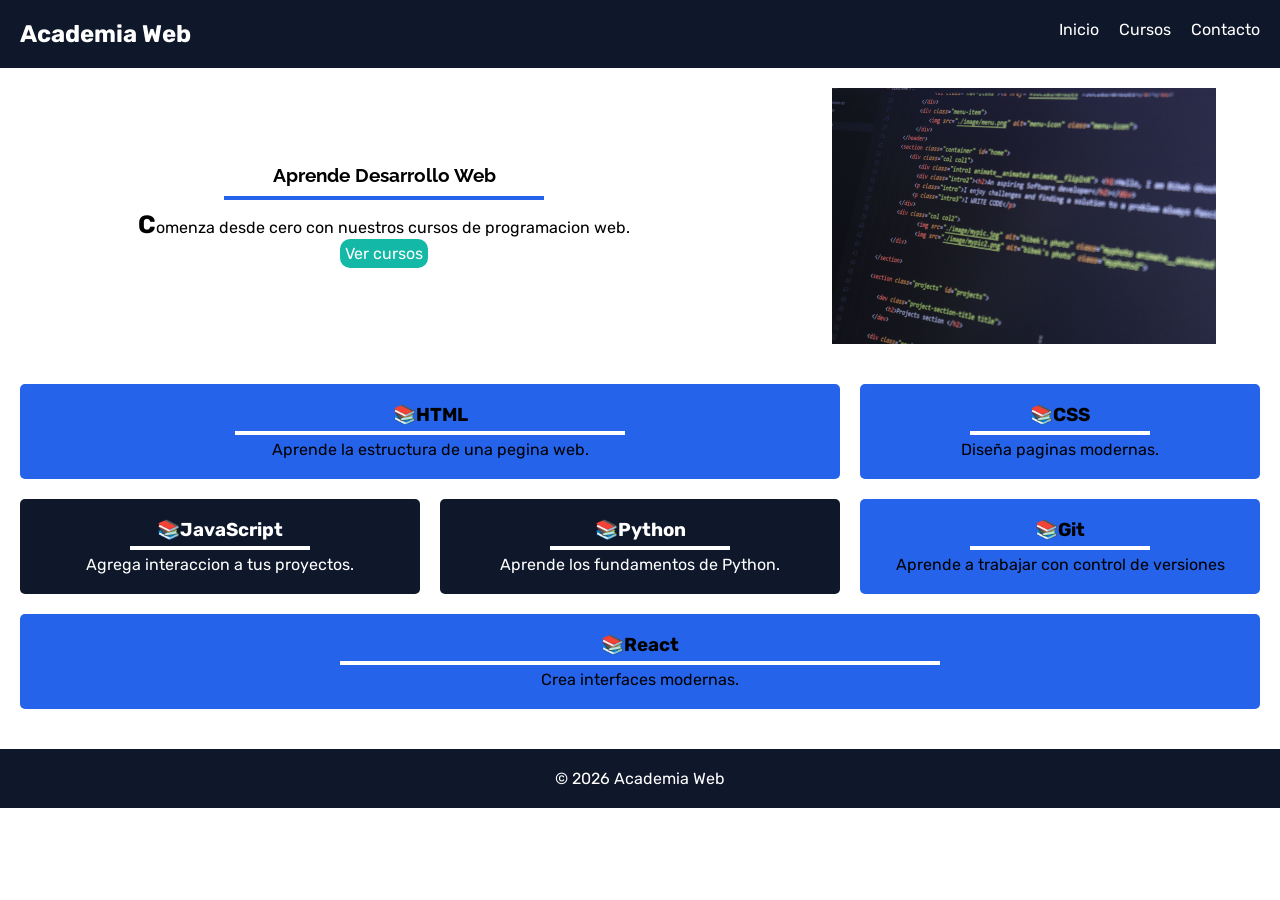
==== index.html @ 5144d7e4 "inicio de proyecto" ====
<!DOCTYPE html>
<html lang="es">

<head>
    <meta charset="UTF-8">
    <meta name="viewport" content="width=device-width, initial-scale=1.0">
    <title>Academia Web</title>
    <link rel="stylesheet" href="css/styles.css">
    <link rel="shortcut icon" href="assets/icono.png" type="image/x-icon">
    <link rel="preconnect" href="https://fonts.googleapis.com">
<link rel="preconnect" href="https://fonts.gstatic.com" crossorigin>
<link href="https://fonts.googleapis.com/css2?family=Raleway:ital,wght@0,100..900;1,100..900&family=Rubik:ital,wght@0,300..900;1,300..900&display=swap" rel="stylesheet">
</head>

<body>

    <header>

        <h2>Academia Web</h2>

        <nav class="header--nav">
            <ul>
                <li><a href="#">Inicio</a></li>
                <li><a href="404.html">Cursos</a></li>
                <li> <a href="contacto.html">Contacto</a></li>
            </ul>

        </nav>

    </header>

    <main>

        <section class="presentacion">

            <article>

                <h1>Aprende Desarrollo Web</h1>

                <p>
                    Comenza desde cero con nuestros cursos de programacion web.
                </p>

                <a href="404.html">Ver cursos</a>

            </article>

            <img src="assets/programacion_curso.jpg" alt="Programacion">

        </section>

        <section class="cursos">

            <article>
                <h3>HTML</h3>

                <p>Aprende la estructura de una pegina web.</p>

            </article>

            <article>

                <h3>CSS</h3>

                <p>Diseña paginas modernas.</p>

            </article>

            <article>

                <h3>JavaScript</h3>

                <p>Agrega interaccion a tus proyectos.</p>

            </article>

            <article>

                <h3>Python</h3>

                <p>Aprende los fundamentos de Python.</p>

            </article>

            <article>

                <h3>Git</h3>

                <p>Aprende a trabajar con control de versiones</p>

            </article>

            <article>

                <h3>React</h3>

                <p>Crea interfaces modernas.</p>

            </article>

        </section>

    </main>

    <footer>

        <p>© 2026 Academia Web</p>

    </footer>

</body>

</html>
---- css/styles.css ----
@import url(header.css);
@import url(presentacion.css);
@import url(cursos.css);
@import url(footer.css);
@import url(404.css);
@import url(contacto.css);

:root {
    --color-principal: #2563EB;
    --color-secundario: #0F172A;
    --color-acento: #14B8A6;
    --color-fondo: #F8FAFC;
    --color-superficie: #FFFFFF;
    --color-texto: #334155;
    --color-blanco: #FFFFFF;
    --tipografia-titulo: "Raleway", sans-serif;
}

* {
    padding: 0;
    margin: 0;
    box-sizing: border-box;
}

body{
    font-family: "Rubik", sans-serif;
}

@media (max-width: 768px){
    header{
        flex-direction: column;
        align-items: center;
        gap: 15px;
    }

    .presentacion{
        flex-direction: column;
        gap:30px 
    }

    .presentacion article{
        width: 80%;
    }

    .presentacion img{
        width: 60%;
    }

    .cursos{
        grid-template-columns: repeat(2, 1fr);
    }

    .cursos article:nth-child(1), .cursos article:nth-child(6){
        grid-column: span 2;
    }

    .sobre-mi{
        flex-direction: column;
        text-align: center;
    }

    .sobre-mi article{
        width: 80%;
    }

}

@media (max-width: 480px){
    header{
        padding: 15px;
    }
    .header--nav ul{
        flex-direction: column;
        align-items: center;
        gap: 10px;
    }

    .presentacion article{
        width: 100%;

    }

    .presentacion img{
        width: 90%;
    }

    .presentacion h1{
        font-size: 28px;
    }

    .cursos{
        grid-template-columns: 1fr;
    }

     .cursos article:nth-child(1), .cursos article:nth-child(6){
        grid-column: span 1;
    }

    .sobre-mi img{
        width: 200px;
        height: 200px;
    }
}
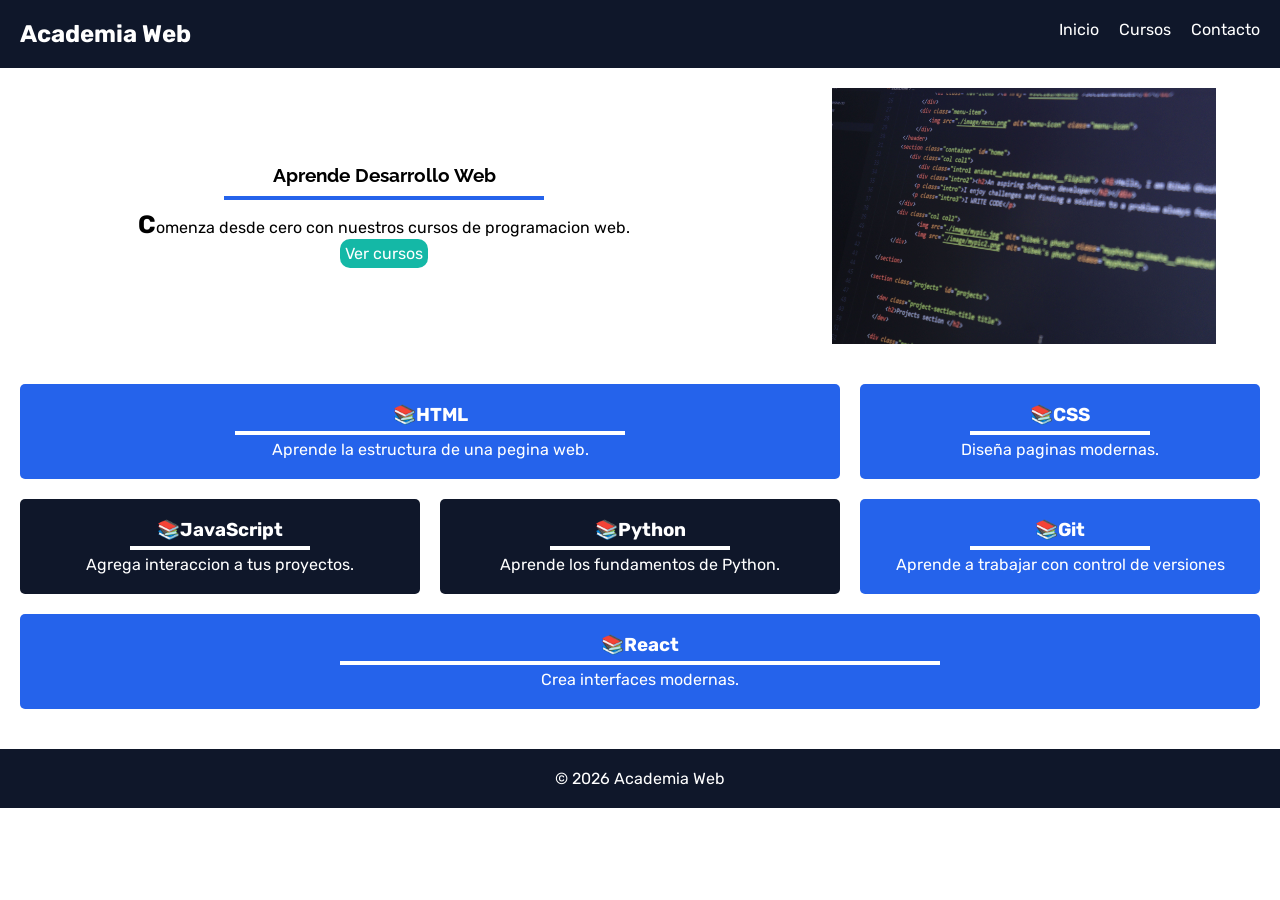
==== commit bda89d9d: "feat: grilla de cursos en index modificado" ====
--- a/index.html
+++ b/index.html
@@ -8,8 +8,10 @@
     <link rel="stylesheet" href="css/styles.css">
     <link rel="shortcut icon" href="assets/icono.png" type="image/x-icon">
     <link rel="preconnect" href="https://fonts.googleapis.com">
-<link rel="preconnect" href="https://fonts.gstatic.com" crossorigin>
-<link href="https://fonts.googleapis.com/css2?family=Raleway:ital,wght@0,100..900;1,100..900&family=Rubik:ital,wght@0,300..900;1,300..900&display=swap" rel="stylesheet">
+    <link rel="preconnect" href="https://fonts.gstatic.com" crossorigin>
+    <link
+        href="https://fonts.googleapis.com/css2?family=Raleway:ital,wght@0,100..900;1,100..900&family=Rubik:ital,wght@0,300..900;1,300..900&display=swap"
+        rel="stylesheet">
 </head>
 
 <body>
@@ -41,7 +43,7 @@
                     Comenza desde cero con nuestros cursos de programacion web.
                 </p>
 
-                <a href="404.html">Ver cursos</a>
+                <a href="">Ver cursos</a>
 
             </article>
 
@@ -52,49 +54,53 @@
         <section class="cursos">
 
             <article>
-                <h3>HTML</h3>
 
-                <p>Aprende la estructura de una pegina web.</p>
+                <a href="404.html">
+                    <h3>HTML</h3>
+
+                    <p>Aprende la estructura de una pegina web.</p>
+                </a>
 
             </article>
 
             <article>
+                <a href="404.html">
+                    <h3>CSS</h3>
 
-                <h3>CSS</h3>
-
-                <p>Diseña paginas modernas.</p>
+                    <p>Diseña paginas modernas.</p>
+                </a>
 
             </article>
 
             <article>
+                <a href="404.html">
+                    <h3>JavaScript</h3>
 
-                <h3>JavaScript</h3>
-
-                <p>Agrega interaccion a tus proyectos.</p>
-
+                    <p>Agrega interaccion a tus proyectos.</p>
+                </a>
             </article>
 
             <article>
+                <a href="404.html">
+                    <h3>Python</h3>
 
-                <h3>Python</h3>
-
-                <p>Aprende los fundamentos de Python.</p>
-
+                    <p>Aprende los fundamentos de Python.</p>
+                </a>
             </article>
 
             <article>
+                <a href="404.html">
+                    <h3>Git</h3>
 
-                <h3>Git</h3>
-
-                <p>Aprende a trabajar con control de versiones</p>
-
+                    <p>Aprende a trabajar con control de versiones</p>
+                </a>
             </article>
 
             <article>
-
-                <h3>React</h3>
-
-                <p>Crea interfaces modernas.</p>
+                <a href="404.html">
+                    <h3>React</h3>
+                    <p>Crea interfaces modernas.</p>
+                </a>
 
             </article>
 
--- a/css/styles.css
+++ b/css/styles.css
@@ -3,6 +3,7 @@
 @import url(cursos.css);
 @import url(footer.css);
 @import url(404.css);
+@import url(card.css);
 @import url(contacto.css);
 
 :root {
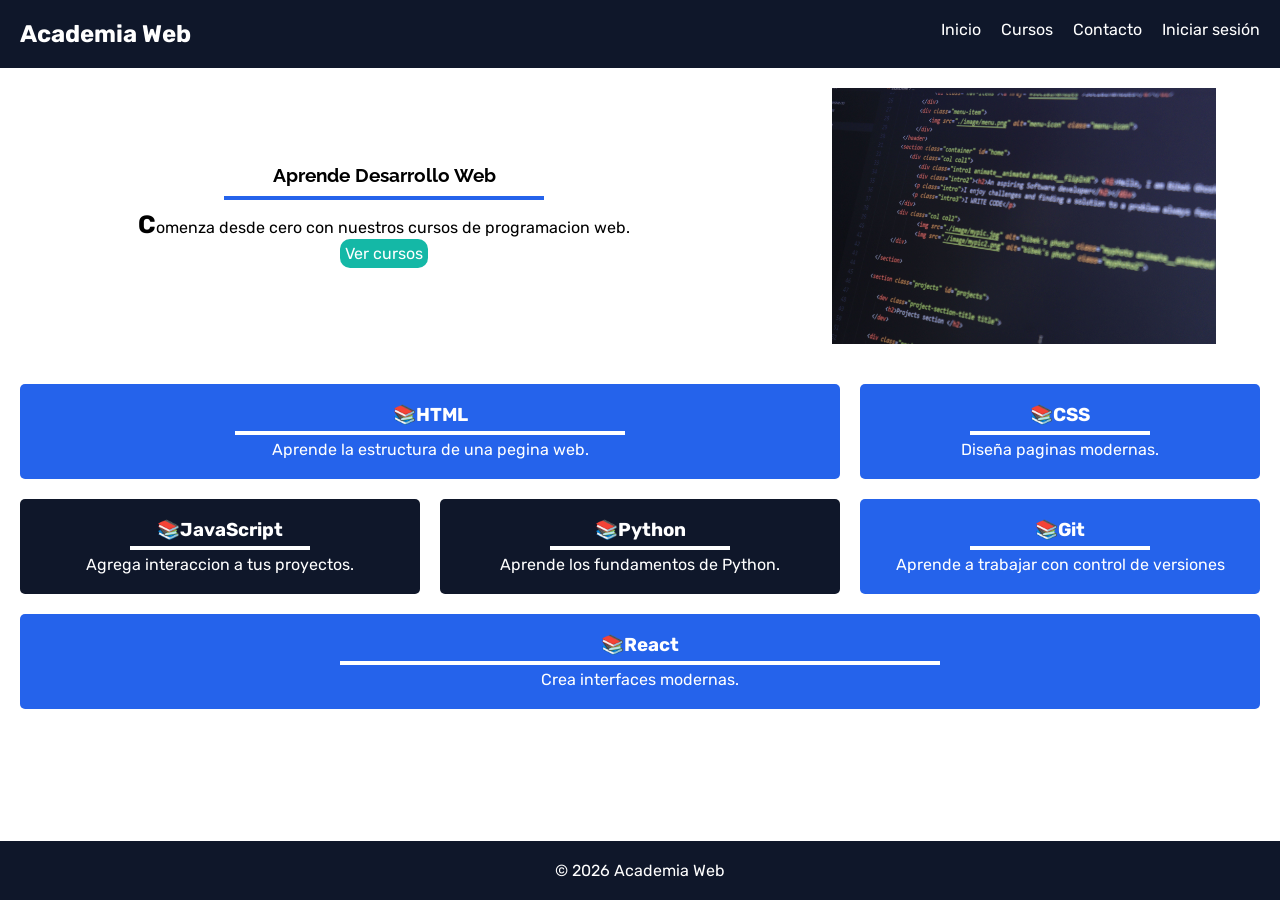
==== commit 91dbc6c5: "feat: login y registro" ====
--- a/index.html
+++ b/index.html
@@ -18,16 +18,15 @@
 
     <header>
 
-        <h2>Academia Web</h2>
-
-        <nav class="header--nav">
-            <ul>
-                <li><a href="#">Inicio</a></li>
-                <li><a href="404.html">Cursos</a></li>
-                <li> <a href="contacto.html">Contacto</a></li>
-            </ul>
-
-        </nav>
+       <h2><a href="index.html">Academia Web</a></h2>
+    <nav class="header--nav">
+      <ul>
+        <li><a href="index.html">Inicio</a></li>
+        <li><a href="cursos.html">Cursos</a></li>
+        <li><a href="contacto.html">Contacto</a></li>
+        <li><a href="login.html">Iniciar sesión</a></li>
+      </ul>
+    </nav>
 
     </header>
 
@@ -43,7 +42,7 @@
                     Comenza desde cero con nuestros cursos de programacion web.
                 </p>
 
-                <a href="">Ver cursos</a>
+                <a href="cursos.html">Ver cursos</a>
 
             </article>
 
--- a/css/styles.css
+++ b/css/styles.css
@@ -5,6 +5,8 @@
 @import url(404.css);
 @import url(card.css);
 @import url(contacto.css);
+@import url(registro.css);
+@import url(login.css);
 
 :root {
     --color-principal: #2563EB;
@@ -25,6 +27,17 @@
 
 body{
     font-family: "Rubik", sans-serif;
+    min-height: 100vh;
+    display: flex;
+    flex-direction: column;
+}
+
+main{
+    flex: 1;
+}
+
+footer{
+    margin-top: auto;
 }
 
 @media (max-width: 768px){
@@ -64,6 +77,10 @@
         width: 80%;
     }
 
+      .formulario {
+    padding: 28px;
+  }
+
 }
 
 @media (max-width: 480px){
@@ -101,4 +118,16 @@
         width: 200px;
         height: 200px;
     }
+
+      .acceso {
+    padding: 22px 15px;
+  }
+
+  .formulario {
+    padding: 22px;
+  }
+
+  .formulario h1 {
+    font-size: 1.5rem;
+  }
 }
